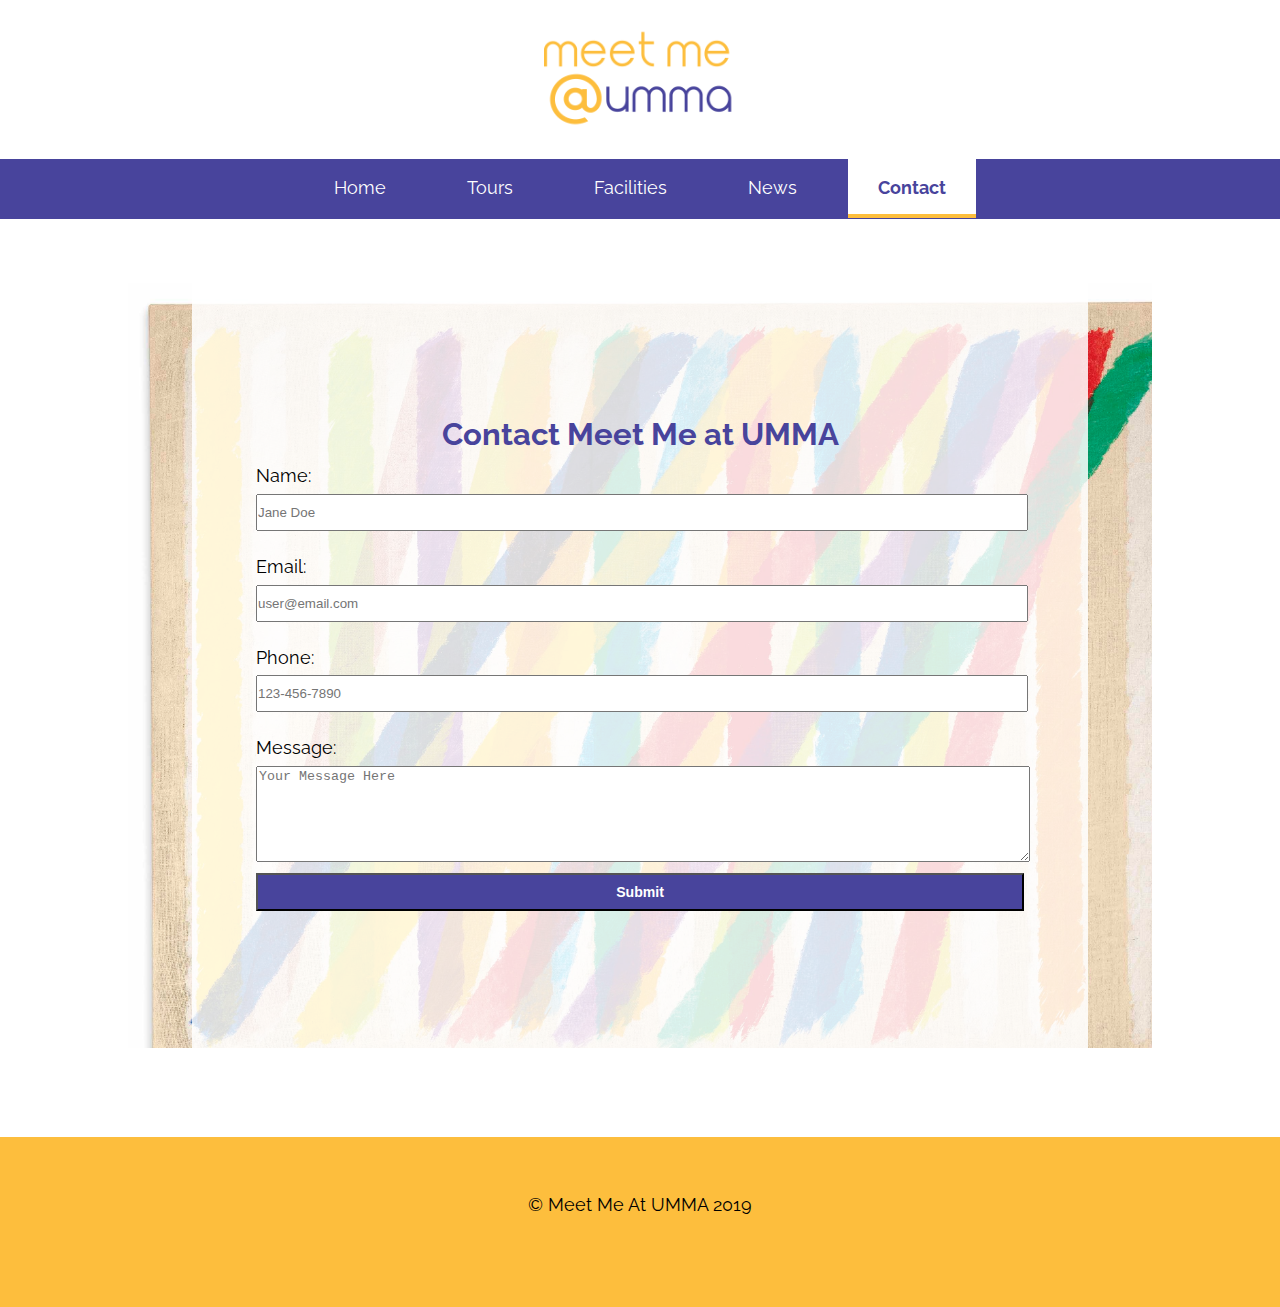
==== contact.html @ e207ef62 "Add files via upload" ====
<!DOCTYPE html>
<html lang="en" dir="ltr">
<head>
  <meta charset="utf-8">
  <meta name = "viewport" content="width=device-width, initial-scale=1, minimum-scale=1">

  <link rel="stylesheet" type="text/css" href="css/html5reset.css">
  <link rel="stylesheet" type="text/css" href="css/style.css">
  <link rel="icon" href="images/favicon.png" sizes="16x16">
  <title>Meet Me At UMMA | Contact</title>
</head>
<body>
    <a class="skiptomain" href=#content>Skip to Content</a>

  <header>
    <img id="at" src="images/favicon.png" alt="Meet Me At UMMA 'at' logo"/>
    <img id="logo" src="images/meetmelogo.png" alt="Meet Me at UMMA Logo"/>
    <nav>
      <ul>
        <li><a href="index.html">Home</a></li>
        <li><a href="tours.html">Tours</a></li>
        <li><a href="facilities.html">Facilities</a></li>
        <li><a href="news.html">News</a></li>
        <li><a class="current" href="contact.html">Contact</a></li>
      </ul>
    </nav>
  </header>

  <main id="content">

    <div id="contact">
    <!-- <img width="600" src="images/odonoghue.jpg" alt="Collage painting with gold, gray and beige colors"/> -->
      <div id="transparent">
        <h1>Contact Meet Me at UMMA</h1>
        <form name="contactform" method="POST" action="https://formspree.io/bribrode@umich.edu">
          <fieldset>
            <!-- <legend>Contact Inforamtion:</legend> -->
            <label for="name">Name:</label>
            <input id = "name" name="name" aria-label="Name:" type="text" placeholder="Jane Doe">
            <label for="email">Email:</label>
            <input id = "email" name="email" aria-label="Email:" type="email" placeholder = "user@email.com">
            <label for="phone">Phone:</label>
            <input id="phone" name="phone" aria-label="Phone:" type="tel" placeholder="123-456-7890">
            <label for="message">Message:</label>
            <textarea id="message" name="message" aria-label="Message:" placeholder="Your Message Here"></textarea>
            <input id="submit" type="submit" value="Submit">
          </fieldset>
        </form>
      </div>
    </div>
  </main>
      <br>
    <footer>
      <p>&copy; Meet Me At UMMA 2019<p>
    </footer>
    <script  src="js/script.js"></script>

</body>

</html>
---- css/style.css ----
/* STYLING FOR ELEMENTS ON ALL PAGES */

/* Fonts */
@import url(https://fonts.googleapis.com/css?family=Raleway);

/* Skip to main content */
.skiptomain{
  text-decoration: none;
  position: relative;
  padding: 15px;
  left: -200px;
  transition: left ease-in .5s;
  top: 15px;

}

.skiptomain:focus {
  left: 0;
}

/* Navigation  */
header{
  min-height: 20vh;
  background-color: white;
  z-index: 999
}

#at{
  display: none;
}

#logo{
  padding: 10px;
  margin: auto;
  width: 15vw;
  min-width: 150px;
  display: block;
}

nav{
  margin: 20px 0 0;
  text-align: center;
  background-color: #48449C;
  padding: 10px;
  border-bottom: #48449C 2px solid;

}

nav li{
  padding: 8px;
}

nav a{
  color: #FFFFFF;
  text-decoration: None;
}

.current{
  font-weight: bold;
  border-bottom: #FDBE3D 4px solid;
}

@media (orientation: landscape) and (max-width: 1200px){
  header{
    width: 27vw;
    height: 100%;
    position: fixed;
    top: 0;
    left: 0;
    border-right: #48449C 2px solid;
  }

  #at{
    display: block;
    width: 9vw;
    margin: 8vh auto 2vh;
  }

  main{
    border-left: White 27vw solid;
    max-width: 68vw;
  }

  nav{
    height: 100%;
    border: auto;
  }

}

@media (min-width: 1200px){
  nav{
    padding: 20px;
  }

  nav li{
    display: inline;
  }

  nav a{
    padding: 20px 30px 16px;
  }

  .current{
    color: #48449C;
    background-color: white;
    font-weight: bold;
  }

  main{
    width: 80vw;
    min-height: 65vh;
    margin: 0 auto;
  }

  .sticky{
    position: fixed;
    top: 0;
    width: 100%;
  }

  .sticky + #content{
    padding-top: 200px;
  }
}

main{
  /* width: 80vw; */
  min-height: 65vh;
  margin: 0 auto;
}


/* Footer */
footer{
  background-color: #FDBE3D;
  min-height: 15vh;
  margin-top: 8vh;
}

footer p{
  line-height: 15vh;
  text-align: center;
}

/* Body */
body {
  font-family: Raleway;
  font-size: 1.1em;
}

p{
  line-height: 1.3em;
  padding-bottom: 1em;
}



h1 {
  font-size: 1.75em;
  color: #48449C;
  font-weight: bold;
  text-align: center;
  padding-bottom: 2vh;
  margin-top: 8vh;
}

h2{
  color: #9C235D;
  font-size: 1.3em;
}

h3{
  font-size: 1.1em;
}

h4{
  margin-top: 2vh;
  font-weight: bold;
  text-align: center;
  font-size: 1.05em;
}

a{
  text-decoration: none;
  /* font-weight: bold; */
  color: #9C235D;
}

/* HOME PAGE ELEMENTS*/

#groupPic{
  display: none;
}

#gilliam{
  width: 100vw;
  margin: 0;
  display: block;
  z-index: -1;
}

#about, #tours, #facilities, #news, #contact{
  width: 85vw;
  margin: 0 auto;
}

@media (orientation: landscape) and (max-width: 1200px){
  #groupPic{
    display: block;
    width: 68vw;
  }

  #gilliam{
    display: none;
  }

  #about, #tours, #facilities, #news, #contact{
    padding: 0 2vw;
    width: 65vw;
    margin: 0;
  }
}

@media (min-width: 1200px){
  #groupPic{
    width: 70vw;
    display: block;
    margin: 0 auto;
  }

  #gilliam{
    display: none;
  }

  #about, #tours, #facilities, #news, #contact{
    width: 80vw;
  }
}



/* TOUR PAGE ELEMENTS*/
.tourCal, .pastTours{
  display: flex;
  flex-flow: row wrap;
  justify-content: space-around;
}

.tourDate, .pastDate{
  flex-grow: 1;
  /* align-self: center; */
  border: orange 3px solid;
  padding: 5vh;
  text-align: center;
  width: 80vw;
}


.tourDate img, .pastDate img{
  margin: 0 auto;
  display: block;
  width: 20vw;
  /* min-width: 150px; */
}

.tourDate img{
  min-width: 150px;
}

.pastDate img{
  min-width: 200px;
}

.tourDate h2, .pastDate h2{
  margin: 2vh auto;
}

/* FlipCard */
.pastDate{
  background-color: transparent;
  perspective: 1000px;
  width: 300px;
  height: 55vh;
  overflow: scroll;
  /* z-index: -999; */
}

.pdInner{
  position: relative;
  width: 100%;
  height: 100%;
  text-align: center;
  transition: transform 0.8s;
  transform-style: preserve-3d;
}

.pdInner p{
  padding: 20px;
}
.pastDate:hover .pdInner{
  transform: rotateY(180deg);
}

.pdFront, .pdBack{
  position: absolute;
  width: 100%;
  height: 100%;
  backface-visibility: hidden;
}

.pdFront{
  background-color: white;
}

.pdBack{
  background-color: #48449C;
  color: white;
  transform: rotateY(180deg);
}

@media (orientation: landscape) and (max-width: 1200px){
  .tourDate, .pastDate{
    width: 23vw;
  }
}

@media (min-width: 1200px){
  .tourDate, .pastDate{
    width: 20vw;
  }
  .tourDate img, .pastDate img{
    width: 15vw;
  }
}
/* FACILITY PAGE ELEMENTS */


.facility img{
  max-width: 165px;
  width: 35vw;
  display: block;
  margin: 5vh auto 2vh;
}

.facility{
  margin: 5vh 0;
}

.facility h3{
  text-align: center;
}

@media (orientation: landscape) and (max-width: 1200px){

  .facility img{
    display: inline-block;
    margin: auto 1vh 10vh;
  }

  .facility .content{
    display: inline-block;
    width: 38vw;
  }

  .facility h3{
    text-align: left;
  }
}

@media (min-width: 1200px){
  .facility img{
    display: inline-block;
    margin: auto 1vh 4vh;
  }

  .facility .content{
    display: inline-block;
    width: 58vw;
  }

  .facility h3{
    text-align: left;
  }
}

/* NEWS PAGE ELEMENTS */
/* #docents{
  display: grid;
  grid-template-columns: 2fr 1fr;
} */

#blog, #poems{
  margin: 0 2vh;
}

#poems{
  text-align: center;
}

#poems article{
  border: #48449C 4px solid;
  padding: 3vh;
}

#poems h1{
  margin-top: 0;
}

article h2, h3{
  margin: 1vh auto;
}

article img{
  display: block;
  margin: 0 auto;
  width: 30vw;
  min-width: 250px;

}

#blog article{
  border: #FDBE3D 4px solid;
  padding: 3vh;
}

.far{
  color: #FDBE3D;
  display: block;
  margin-top: 10vh;
}

@media (orientation: landscape) and (max-width: 1200px){
#poems article{
  width: 25vw;
  display: inline-block;
  margin: 2vh .5vw;
}
}

@media (min-width: 1200px){
  #poems article{
    width: 20vw;
    display: inline-block;
    margin: 2vh .5vw;
  }

  #blogBox{
    display: flex;
    width: 80vw;
  }

  #blog article{
    width: 45vw;
    margin: 2vh 1vh;
    display: inline-block;
    /* flex-wrap: wrap-reverse; */
  }

  #blog h1{
    display: block;
  }

}

/* CONTACT PAGE ELEMENTS */
#contact{
  background-image: url(../images/pitchers.jpg);
  /* background-repeat: no-repeat; */
  background-size: 85vw;
  height: 85vh;
}

#transparent{
  background: rgba(255,255,255,.85);
  margin: 5vw ;
  padding: 5vw;
  height: 80vh;
}

input{
  width: 60vw;
  margin-bottom: 3vh;
  padding: 1vh 0;
  display: block;
}

#message{
  width: 60vw;
  height: 10vh;
}

#submit{
  background-color: #48449C;
  color: White;
  font-weight: bold;
  font-size: .8em;
  padding: 1vh 0;
}

input, textarea{
  margin-top: 1vh;
}

@media (orientation: landscape) and (max-width: 1200px){
  #contact{
    width: 65vw;
    background-size: 68vw;
  }

  input, #message{
    width: 45vw;
  }
}

@media (min-width: 1200px){
  #contact{
    background-image: url(../images/dorazio.jpg);
    /* background-repeat: no-repeat; */
    background-size: 85vw;
    height: 85vh;
  }
}
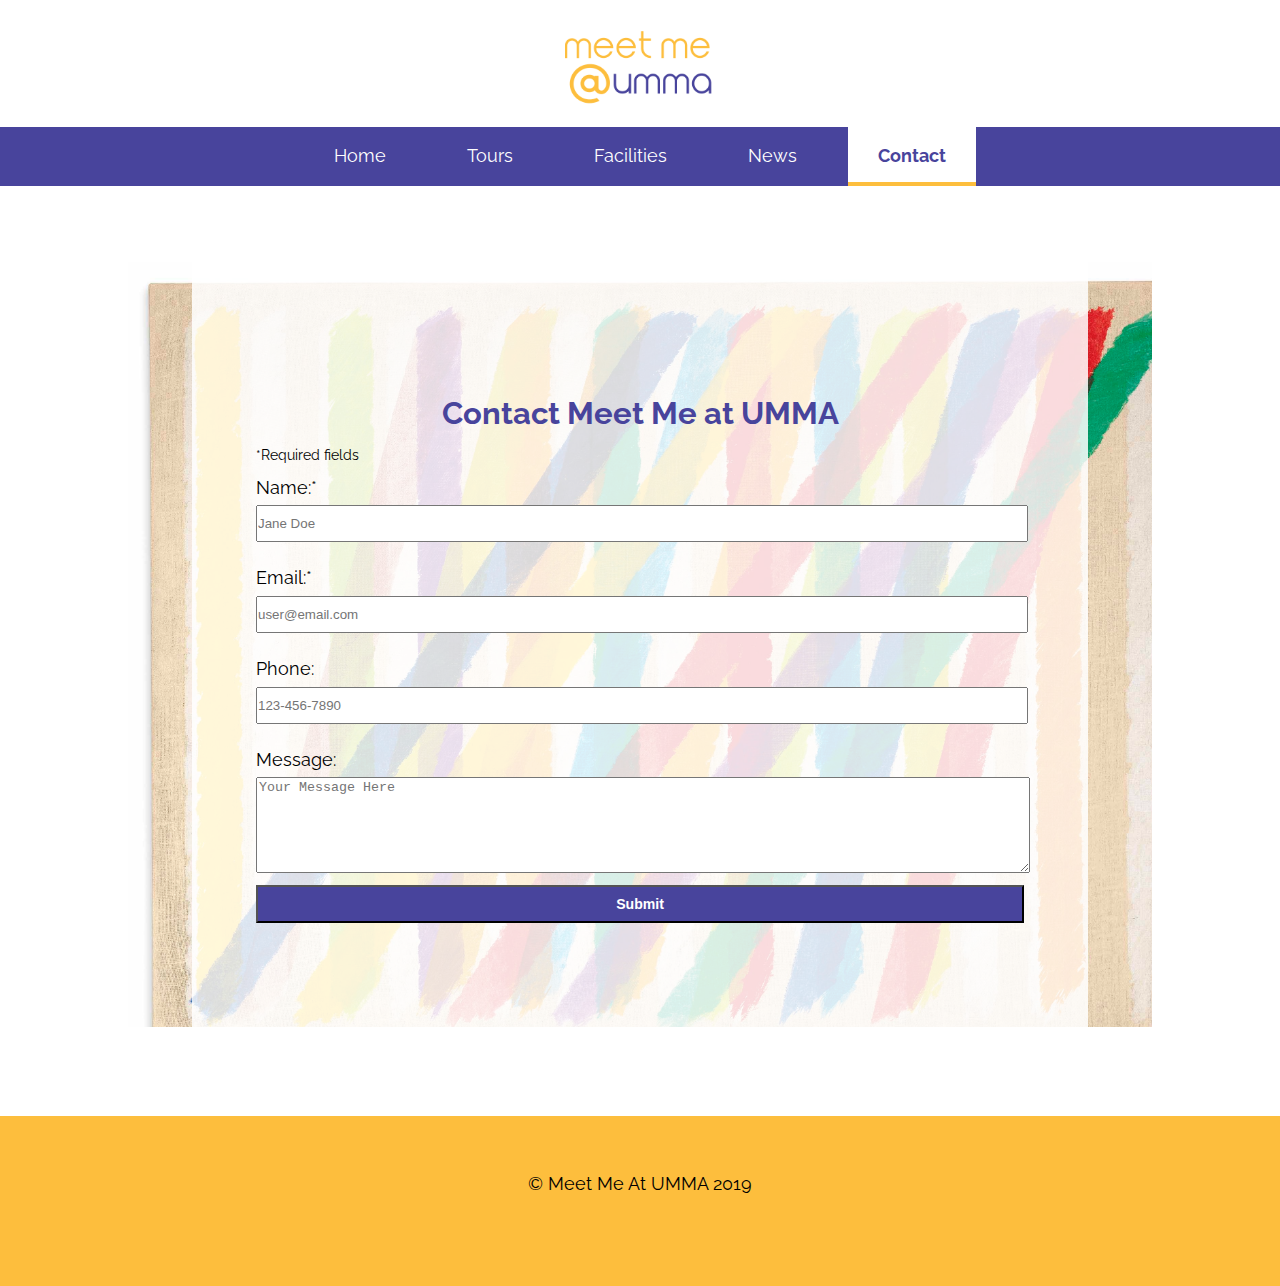
==== commit fefe0215: "Add files via upload" ====
--- a/contact.html
+++ b/contact.html
@@ -32,12 +32,13 @@
     <!-- <img width="600" src="images/odonoghue.jpg" alt="Collage painting with gold, gray and beige colors"/> -->
       <div id="transparent">
         <h1>Contact Meet Me at UMMA</h1>
-        <form name="contactform" method="POST" action="https://formspree.io/bribrode@umich.edu">
+        <form name="contactform" method="POST" onsubmit="return validateForm()" action="https://formspree.io/bribrode@umich.edu">
+          <p>*Required fields</p>
           <fieldset>
             <!-- <legend>Contact Inforamtion:</legend> -->
-            <label for="name">Name:</label>
+            <label for="name">Name:*</label>
             <input id = "name" name="name" aria-label="Name:" type="text" placeholder="Jane Doe">
-            <label for="email">Email:</label>
+            <label for="email">Email:*</label>
             <input id = "email" name="email" aria-label="Email:" type="email" placeholder = "user@email.com">
             <label for="phone">Phone:</label>
             <input id="phone" name="phone" aria-label="Phone:" type="tel" placeholder="123-456-7890">
--- a/css/style.css
+++ b/css/style.css
@@ -22,7 +22,7 @@
 header{
   min-height: 20vh;
   background-color: white;
-  z-index: 999
+  z-index: 9;
 }
 
 #at{
@@ -32,13 +32,13 @@
 #logo{
   padding: 10px;
   margin: auto;
-  width: 15vw;
+  width: 10vw;
   min-width: 150px;
   display: block;
 }
 
 nav{
-  margin: 20px 0 0;
+  margin: 10px 0 0;
   text-align: center;
   background-color: #48449C;
   padding: 10px;
@@ -120,7 +120,7 @@
   }
 
   .sticky + #content{
-    padding-top: 200px;
+    padding-top: 180px;
   }
 }
 
@@ -168,6 +168,7 @@
 h2{
   color: #9C235D;
   font-size: 1.3em;
+  padding-bottom: 15px;
 }
 
 h3{
@@ -175,7 +176,7 @@
 }
 
 h4{
-  margin-top: 2vh;
+  margin-top: 4vh;
   font-weight: bold;
   text-align: center;
   font-size: 1.05em;
@@ -188,6 +189,108 @@
 }
 
 /* HOME PAGE ELEMENTS*/
+
+.slideshow img{
+  width: 100%;
+  /* max-height: 40vh; */
+  display: block;
+  margin: auto;
+}
+
+.slideshow{
+  width: 60vw;
+  position: relative;
+  margin: auto;
+}
+
+.slides{
+  display: none;
+}
+
+.prev, .next{
+  cursor: pointer;
+  position: absolute;
+  top: 50%;
+  width: auto;
+  margin-top: -22px;
+  padding: 16px;
+  color: white;
+  font-weight: bold;
+  font-size: 1.2em;
+  transition: .6s ease;
+  border-radius: 0 3px;
+  user-select: none;
+}
+
+.prev, .next {
+  cursor: pointer;
+  position: absolute;
+  top: 50%;
+  width: auto;
+  margin-top: -22px;
+  padding: 16px;
+  color: white;
+  font-weight: bold;
+  font-size: 18px;
+  transition: 0.6s ease;
+  border-radius: 0 3px 3px 0;
+  user-select: none;
+}
+
+/* Position the "next button" to the right */
+.next {
+  right: 0;
+  border-radius: 3px 0 0 3px;
+}
+
+/* On hover, add a black background color with a little bit see-through */
+.prev:hover, .next:hover {
+  background-color: rgba(0,0,0,0.8);
+}
+
+/* Number text (1/3 etc) */
+.numbertext {
+  color: #f2f2f2;
+  font-size: 12px;
+  padding: 8px 12px;
+  position: absolute;
+  top: 0;
+}
+
+/* The dots/bullets/indicators */
+.dot {
+  cursor: pointer;
+  height: 15px;
+  width: 15px;
+  margin: 10px 2px;
+  background-color: #FDBE3D;
+  border-radius: 50%;
+  display: inline-block;
+  transition: background-color 0.6s ease;
+}
+
+.curr, .dot:hover {
+  background-color: #FFFFFF;
+  border: 1px solid #FDBE3D;
+}
+
+/* Fading animation */
+.fade {
+  -webkit-animation-name: fade;
+  -webkit-animation-duration: 1.5s;
+  animation-name: fade;
+  animation-duration: 1.5s;
+}
+
+@-webkit-keyframes fade {
+  from {opacity: .4}
+  to {opacity: 1}
+}
+
+@keyframes fade {
+  from {opacity: .4}
+  to {opacity: 1}
+}
 
 #groupPic{
   display: none;
@@ -319,6 +422,49 @@
   transform: rotateY(180deg);
 }
 
+.modal{
+  display: none;
+  position: fixed;
+  top: 15vh;
+  left: 20vw;
+  z-index: 50;
+  width: 60vw;
+  height: 70vh;
+  overflow: auto;
+  background-color: white;
+  border: 1px solid #48449C;
+}
+
+.modal-content{
+  background-color: #fefefe;
+  /* padding: 20px; */
+}
+
+.modal img{
+  min-width: 10vw;
+  margin: 0 auto;
+  display: block;
+  /* max-width: 20vw; */
+  max-height: 65vh;
+  padding: 20px;
+}
+
+/* The Close Button */
+.close {
+  color: #48449C;
+  float: right;
+  font-size: 3em;
+  font-weight: bold;
+  padding-right: 20px;
+}
+
+.close:hover,
+.close:focus {
+  color: black;
+  text-decoration: none;
+  cursor: pointer;
+}
+
 @media (orientation: landscape) and (max-width: 1200px){
   .tourDate, .pastDate{
     width: 23vw;
@@ -335,54 +481,128 @@
 }
 /* FACILITY PAGE ELEMENTS */
 
-
-.facility img{
+.facility {
+  background-color: #48449C;
+  color: white;
+  cursor: pointer;
+  padding: 25px;
+  margin: 10px 0;
+  width: 100%;
+  text-align: left;
+  border: none;
+  outline: none;
+  transition: .4s;
+  font-size: 1.25em;
+  border: 1px solid white;
+}
+
+.facility:hover, .facility:hover content{
+  background-color: white;
+  color: #48449C;
+}
+
+
+
+.facilityInfo{
+  padding: 20px;
+  background-color: white;
+  display: none;
+  overflow: hidden;
+  border-right: 4px solid #48449C;
+  border-left: 4px solid #48449C;
+}
+
+
+.facilityInfo img{
   max-width: 165px;
   width: 35vw;
   display: block;
   margin: 5vh auto 2vh;
 }
 
-.facility{
-  margin: 5vh 0;
-}
-
-.facility h3{
-  text-align: center;
+.facility:after {
+  content: "+"; /* Unicode character for "plus" sign (+) */
+  font-size: 1.25em;
+  color: #FFFFFF;
+  float: right;
+  margin-left: 5px;
+}
+
+.active:after {
+  content: "-"; /* Unicode character for "minus" sign (-) */
+  color: #48449C;
+
+}
+
+.callout {
+  position: fixed;
+  bottom: 35px;
+  right: 20px;
+  margin-left: 30px;
+  max-width: 400px;
+}
+
+/* Callout header */
+.callout-header {
+  padding: 25px 15px;
+  background: #FDBE3D;
+  font-size: 30px;
+  color: white;
+  border-top: 5px solid #48449C;
+  border-right: 5px solid #48449C;
+  border-left: 5px solid #48449C;
+
+}
+
+/* Callout container/body */
+.callout-container {
+  padding: 20px;
+  background-color: White;
+  color: black;
+  border-bottom: 5px solid #48449C;
+  border-right: 5px solid #48449C;
+  border-left: 5px solid #48449C;
+}
+
+/* Close button */
+.closebtn {
+  position: absolute;
+  top: 5px;
+  right: 15px;
+  color: white;
+  font-size: 30px;
+  cursor: pointer;
+}
+
+/* Change color on mouse-over */
+.closebtn:hover {
+  color: lightgrey;
 }
 
 @media (orientation: landscape) and (max-width: 1200px){
 
-  .facility img{
+  .facilityInfo img{
     display: inline-block;
     margin: auto 1vh 10vh;
   }
 
-  .facility .content{
-    display: inline-block;
-    width: 38vw;
-  }
-
-  .facility h3{
+  .facilityInfo h3{
     text-align: left;
   }
 }
 
 @media (min-width: 1200px){
-  .facility img{
+  .facilityInfo img{
     display: inline-block;
     margin: auto 1vh 4vh;
   }
 
-  .facility .content{
-    display: inline-block;
-    width: 58vw;
-  }
-
-  .facility h3{
+  .facilityInfo h3{
     text-align: left;
   }
 }
+
+
 
 /* NEWS PAGE ELEMENTS */
 /* #docents{
@@ -498,6 +718,9 @@
   padding: 1vh 0;
 }
 
+form p{
+  font-size: .8em;
+}
 input, textarea{
   margin-top: 1vh;
 }
@@ -521,3 +744,10 @@
     height: 85vh;
   }
 }
+
+@media print{
+  body:after {
+    content: url(https://chart.googleapis.com/chart?cht=qr&chs=150x150&chl=https://bribrode.github.io/meetmefinal&choe=UTF-8);
+    float: right;
+  }
+}
